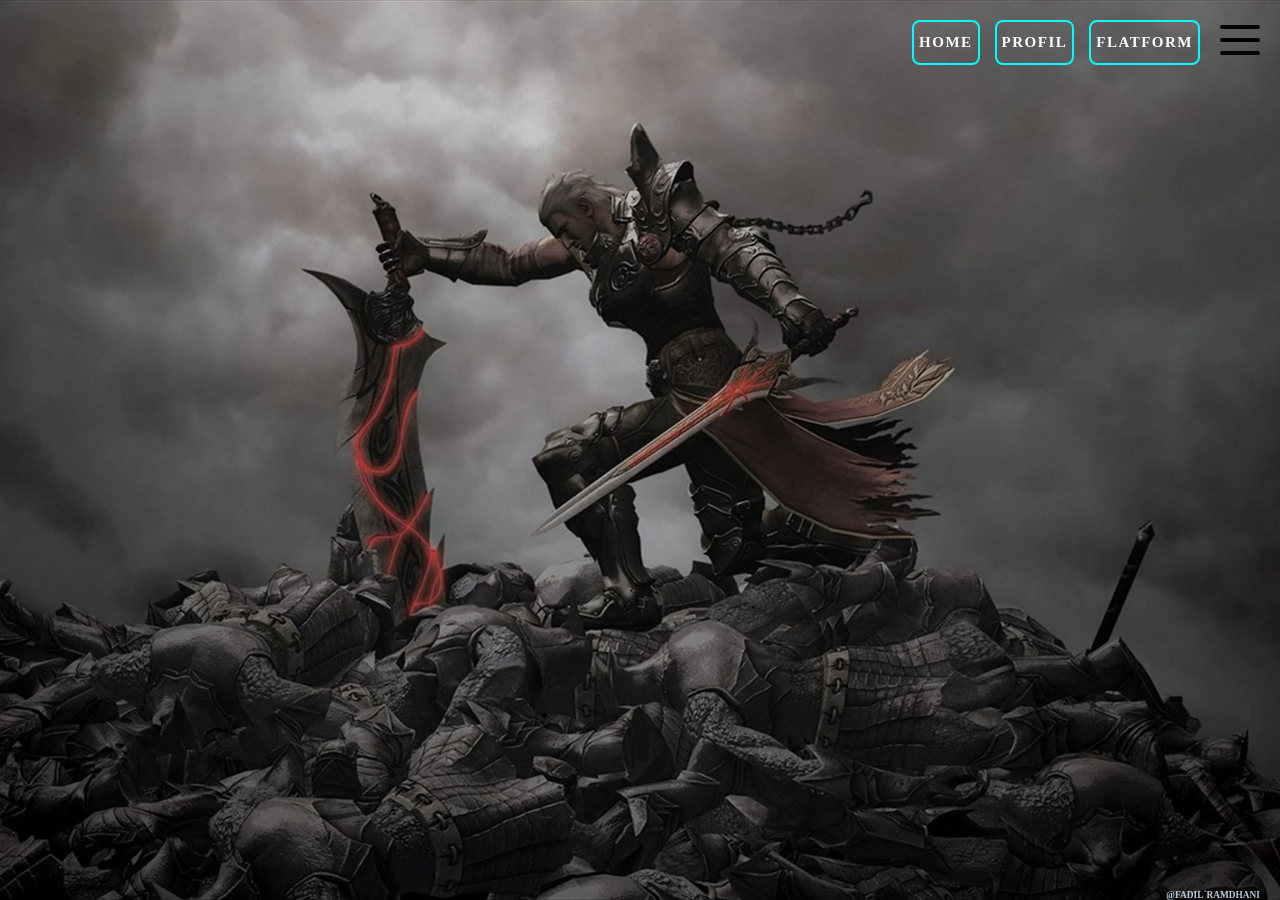
==== home.html @ 196e4d5d "Add files via upload" ====
<!DOCTYPE html>
<html lang="en">
<head>
  <meta charset="UTF-8">
  <meta name="viewport" content="width=device-width, initial-scale=1.0">
  <title>Home</title>
  <link rel="stylesheet" href="style.css" />
</head>
<body>
 <!-- TEXT -->
  <div class="text">
    <h3>@FADIL`RAMDHANI</h3>
  </div>
 <!-- TEXT END -->

 <!-- Label -->
<div class="container-label">
<label class="burger">
  <input type="checkbox" id="burger">
  <span></span>
  <span></span>
  <span></span>
</label>
</div>
 <!-- Label END -->

 <!-- BUTTON -->
  <div class="container-button">
  <a href="home.html" class="neon-button">Home</a>
  <a href="profile.html" class="neon-button">Profil</a>
  <a href="flatform.html" class="neon-button">Flatform</a>
  </div>
 <!-- BUTTON END -->

<!-- Pesan -->

<!-- Pesan END -->
</body>
</html>
---- style.css ----
*,html {
    margin: 0;
    padding: 0;
    box-sizing: border-box;
}

body {
    display: flex;
    position: fixed;
    justify-content: center;
    align-items: center;
    top: 0;
    left: 0;
    width: 100%;
    height: 100vh;
    z-index: -1;
    min-height: 100vh;
    margin: 0;
    background: url('img/background.webp') no-repeat;
    background-size: cover;
    background-position: center;
    background-attachment: fixed;
}

/* FOTO */
body {
  margin: 0;
}

.container {
  margin-top: 50px;
  display: flex;
  flex-direction: column; 
  justify-content: center;
  align-items: center;
  min-height: 100vh;
  gap: 40px;
}

.card-body {
  width: 60%;
  max-width: 800px;
  height: 250px;
  display: flex;
  justify-content: center;
  align-items: stretch;
  gap: 1.25rem;
  transition: all 400ms;
}

.card {
  flex: 1;
  height: 100%;
  transition: all 400ms;
  cursor: pointer;
  background: transparent;
}
.card > img {
  display: block;
  width: 100%;
  height: 100%;
  object-fit: cover;
}

.card {
  flex: 1;
  height: 100%;
  transition: all 400ms;
  cursor: pointer;
  background: transparent;
}
.card:nth-child(odd) {
  translate: 0 -20px;
}
.card:nth-child(even) {
  translate: 0 20px;
}
.container:hover .card:not(:hover) {
  filter: grayscale(100%);
}
.card:hover {
  flex: 3;
}
/* FOTO END */


/* LABEL */
.container-label {
  position: absolute;
  top: 25px;
  right: 20px;
  display: flex;

}
.burger {
  position: relative;
  width: 40px;
  height: 30px;
  background: transparent;
  cursor: pointer;
  display: block;
}

.burger input {
  display: none;
}

.burger span {
  display: block;
  position: absolute;
  height: 4px;
  width: 100%;
  background: black;
  border-radius: 9px;
  opacity: 1;
  left: 0;
  transform: rotate(0deg);
  transition: .25s ease-in-out;
}

.burger span:nth-of-type(1) {
  top: 0px;
  transform-origin: left center;
}

.burger span:nth-of-type(2) {
  top: 50%;
  transform: translateY(-50%);
  transform-origin: left center;
}

.burger span:nth-of-type(3) {
  top: 100%;
  transform-origin: left center;
  transform: translateY(-100%);
}

.burger input:checked ~ span:nth-of-type(1) {
  transform: rotate(45deg);
  top: 0px;
  left: 5px;
}

.burger input:checked ~ span:nth-of-type(2) {
  width: 0%;
  opacity: 0;
}

.burger input:checked ~ span:nth-of-type(3) {
  transform: rotate(-45deg);
  top: 28px;
  left: 5px;
}
/* LABEL END */


/* BUTTON */
.container-button {
  position: absolute;
  top: 20px;
  right: 80px;
  display: flex;
  gap: 15px;
}
.neon-button {
  position: relative;
  display: inline-block;
  text-decoration: none;
  padding: 12px 5px;
  font-size: 15px;
  font-weight: 700;
  color: #fff;
  background: transparent;
  border: 2px solid #0ff;
  border-radius: 8px;
  cursor: pointer;
  overflow: hidden;
  outline: none;
  transition: all 0.4s ease;
  z-index: 1;
  text-transform: uppercase;
  letter-spacing: 1.5px;
}

/* Efek glow saat hover */
.neon-button:hover {
  box-shadow:
    0 0 8px #0ff,
    0 0 15px #0ff,
    0 0 25px #0ff;
}

/* Animasi border mengalir (pseudo-element) */
.neon-button::before {
  content: '';
  position: absolute;
  top: 0;
  left: -100%;
  width: 100%;
  height: 100%;
  background: linear-gradient(
    90deg,
    transparent,
    rgba(0, 255, 255, 0.4),
    transparent
  );
  transition: left 0.8s ease;
  z-index: -1;
}

.neon-button:hover::before {
  left: 100%;
}

/* Feedback klik (opsional) */
.click-pulse {
  position: absolute;
  top: 0;
  left: 0;
  width: 100%;
  height: 100%;
  background: rgba(0, 255, 255, 0.2);
  opacity: 0;
  animation: pulse 0.5s ease-out;
  pointer-events: none;
  border-radius: 8px;
}

@keyframes pulse {
  0% { opacity: 0.6; transform: scale(0.95); }
  100% { opacity: 0; transform: scale(1.2); }
}
/* BUTTON END */


/* TEXT */
.text {
  user-select: none;
  -webkit-user-select: none;
  -ms-user-select: none;     
  display: flex;
  position: absolute;
  justify-content: flex-end;
  align-items: flex-end;
  font-size: 8px;
  top: 0px;
  right: 20px;
  height: 100vh;
  color: rgb(184, 205, 224);
}
/* TEXT END */

/* PROFILE */
.neon-card {
  width: 300px;
  max-width: 90%;
  background: rgba(15, 15, 30, 0.7);
  border: 2px solid #0ff;
  border-radius: 12px;
  overflow: hidden;
  box-shadow:
    0 4px 12px rgba(0, 0, 0, 0.5),
    0 0 0 0 transparent;
  transition: all 0.4s ease;
  position: relative;
}

.neon-card:hover {
  transform: translateY(-4px);
  box-shadow:
    0 0 10px #0ff,
    0 0 20px #0ff,
    0 0 30px rgba(0, 255, 255, 0.3);
}

/* Gambar di dalam card */
.neon-card img {
  width: 100%;
  height: 140px; 
  object-fit: cover;
  display: block;
}

/* Konten teks */
.neon-card-content {
  padding: 16px;
  color: white;
}

.neon-card h3 {
  margin: 0 0 8px 0;
  font-size: 18px;
  font-weight: 700;
  letter-spacing: 0.5px;
}

.neon-card p {
  margin: 0;
  font-size: 14px;
  color: rgba(255, 255, 255, 0.8);
  line-height: 1.4;
}

/* Animasi sapuan cahaya (opsional saat hover) */
.neon-card::before {
  content: '';
  position: absolute;
  top: 0;
  left: -100%;
  width: 100%;
  height: 100%;
  background: linear-gradient(
    90deg,
    transparent,
    rgba(0, 255, 255, 0.2),
    transparent
  );
  transition: left 0.9s ease;
  pointer-events: none;
  z-index: 1;
}

.neon-card:hover::before {
  left: 100%;
}
/* PROFILE END */

@keyframes zoomIn {
  from {
    opacity: 0;
    transform: scale(0.8);
  }
  to {
    opacity: 1;
    transform: scale(1);
  }
}

.neon-card {
  animation: zoomIn 1s ease forwards;
}

/* CONTAINER */
.platform-container {
  display: grid;
  grid-template-columns: repeat(auto-fit, minmax(150px, 1fr));
  justify-content: center;
  align-items: center;
  gap: 15px;
  padding: 20px;
  margin-top: 120px;
  width: 100%;
  flex-wrap: wrap;
}

/* CARD */
.neon-cardflatform {
  position: relative;
  width: 220px;
  height: 330px;
  background: rgba(15, 15, 30, 0.7);
  border: 2px solid #0ff;
  border-radius: 12px;
  overflow: hidden;
  box-shadow:
    0 4px 12px rgba(0, 0, 0, 0.5);
  transition: all 0.4s ease;
}

/* Hover effect */
.neon-cardflatform:hover {
  transform: translateY(-6px);
  box-shadow:
    0 0 10px #0ff,
    0 0 20px #0ff,
    0 0 30px rgba(0, 255, 255, 0.3);
}

/* Konten */
.neon-cardflatform-content {
  padding: 16px;
  color: white;
}

.neon-cardflatform h3 {
  margin: 0 0 8px 0;
  font-size: 18px;
}

.neon-cardflatform p {
  margin: 0;
  font-size: 14px;
  color: rgba(255,255,255,0.8);
}

/* Efek sapuan cahaya */
.neon-cardflatform::before {
  content: '';
  position: absolute;
  top: 0;
  left: -100%;
  width: 100%;
  height: 100%;
  background: linear-gradient(
    90deg,
    transparent,
    rgba(0,255,255,0.2),
    transparent
  );
  transition: left 0.8s ease;
}

.neon-cardflatform:hover::before {
  left: 100%;
}

@keyframes zoomIn {
  from {
    opacity: 0;
    transform: scale(0.8);
  }
  to {
    opacity: 1;
    transform: scale(1);
  }
}

.neon-cardflatform {
  animation: zoomIn 2s ease forwards;
}
/* CARD END */

/* Konten teks */
.text-flatform {
  user-select: none;
  display: flex;
  justify-content: center;
  align-items: center;
  margin-top: 85px;
  padding: 16px;
  color: white;
}

.text-p {
  user-select: none; 
  display: flex;
  justify-content: center;
  align-items: center;
  margin-top: 25px;
  top: 150px;
  left: 10px;
}
/* Konten END */


/* BUTTON FLATFORM*/
.button-flatform {
  text-decoration: none;
  display: flex;
  position: absolute;
  justify-content: center;
  align-items: center;
  top: 280px;
  left: 55px;
  gap: 15px;
}

.block-button {
  position: relative;
  display: inline-block;
  padding: 10px 25px;
  font-size: 15px;
  font-weight: 700;
  color: #fff;
  background: transparent;
  border: 2px solid #0ff;
  border-radius: 8px;
  cursor: pointer;
  overflow: hidden;
  outline: none;
  transition: all 0.4s ease;
  z-index: 1;
  text-transform: uppercase;
  letter-spacing: 1.5px;
}

/* BUTTON END */

/* IMAGE BULAT */
.profile-img {
  position: absolute;  
  top: 20px;           
  left: 65px;          
  width: 80px;         
  height: 80px;
  border-radius: 50%;  
  object-fit: cover;   
  border: 3px solid #0ff;
  box-shadow: 0 0 15px #0ff;
}
/* IMG BULAT END */
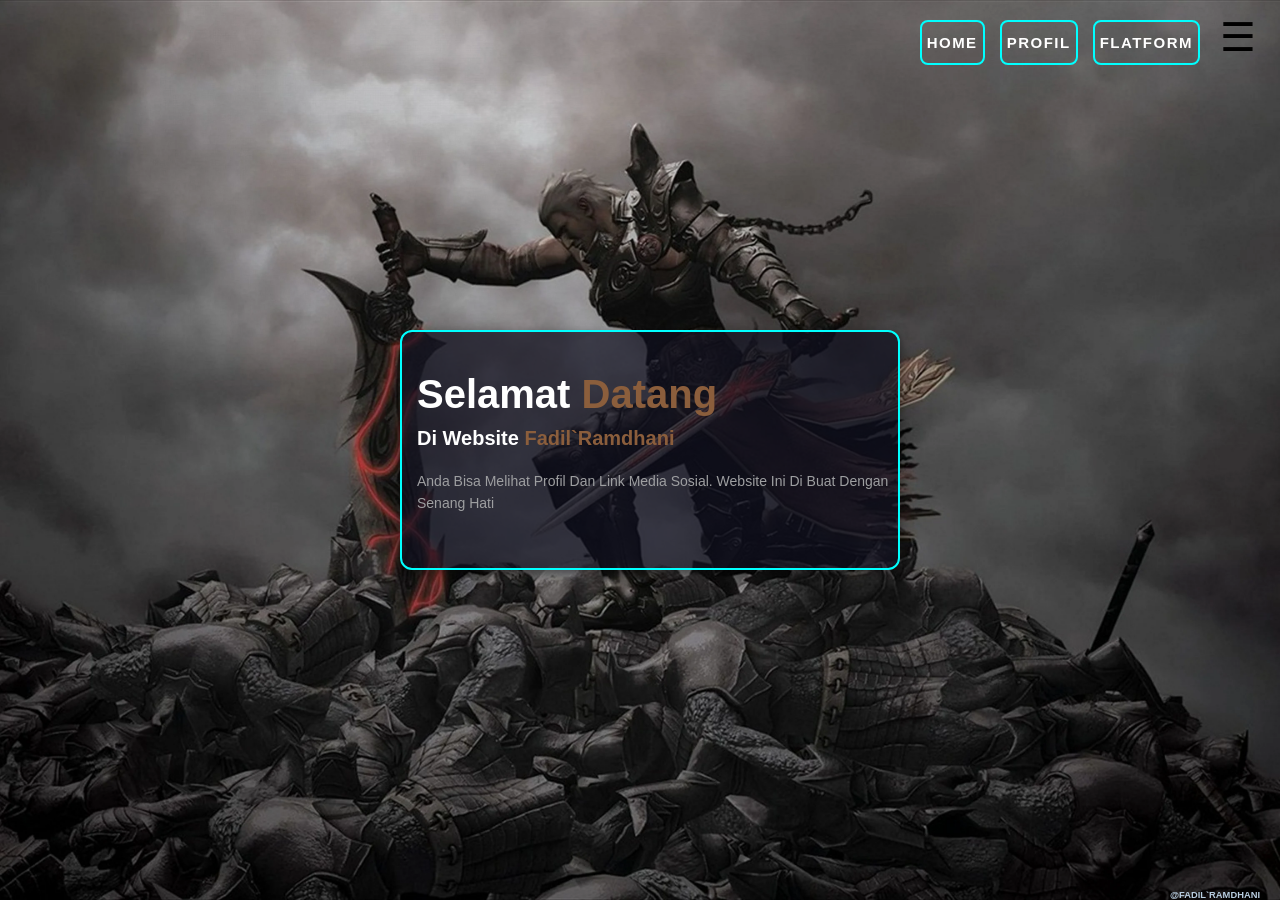
==== commit 0d429dd7: "Add files via upload" ====
--- a/home.html
+++ b/home.html
@@ -13,17 +13,6 @@
   </div>
  <!-- TEXT END -->
 
- <!-- Label -->
-<div class="container-label">
-<label class="burger">
-  <input type="checkbox" id="burger">
-  <span></span>
-  <span></span>
-  <span></span>
-</label>
-</div>
- <!-- Label END -->
-
  <!-- BUTTON -->
   <div class="container-button">
   <a href="home.html" class="neon-button">Home</a>
@@ -33,7 +22,45 @@
  <!-- BUTTON END -->
 
 <!-- Pesan -->
+<div class="home-container">
 
+  <div class="neon-cardhome">
+    <div class="neon-cardhome-content">
+      <section class="hero">
+        <div class="content">
+            <h1>Selamat <span class="highlight">Datang</span></h1>
+            <h2>Di Website <span class="highlight">Fadil`Ramdhani</span></h2>
+            <p>
+              Anda Bisa Melihat Profil Dan Link Media Sosial.
+              Website Ini Di Buat Dengan Senang Hati 
+            </p>
+        </div>
+    </section>
+    </div>
+  </div>
+</div>
 <!-- Pesan END -->
+
+<!-- HAMBURGER -->
+<div class="menu-container">
+  <div class="hamburger" onclick="toggleMenu()">
+    ☰
+  </div>
+
+  <div class="dropdown" id="dropdownMenu">
+    <a class="text-hamburger" href="index.html">Ke Halaman Awal</a>
+  </div>
+</div>
+<script>
+function toggleMenu() {
+  var menu = document.getElementById("dropdownMenu");
+  if (menu.style.display === "block") {
+    menu.style.display = "none";
+  } else {
+    menu.style.display = "block";
+  }
+}
+</script>
+<!-- HAMBURGER END -->
 </body>
 </html>
--- a/style.css
+++ b/style.css
@@ -6,14 +6,10 @@
 
 body {
     display: flex;
-    position: fixed;
     justify-content: center;
     align-items: center;
-    top: 0;
-    left: 0;
     width: 100%;
     height: 100vh;
-    z-index: -1;
     min-height: 100vh;
     margin: 0;
     background: url('img/background.webp') no-repeat;
@@ -82,77 +78,6 @@
   flex: 3;
 }
 /* FOTO END */
-
-
-/* LABEL */
-.container-label {
-  position: absolute;
-  top: 25px;
-  right: 20px;
-  display: flex;
-
-}
-.burger {
-  position: relative;
-  width: 40px;
-  height: 30px;
-  background: transparent;
-  cursor: pointer;
-  display: block;
-}
-
-.burger input {
-  display: none;
-}
-
-.burger span {
-  display: block;
-  position: absolute;
-  height: 4px;
-  width: 100%;
-  background: black;
-  border-radius: 9px;
-  opacity: 1;
-  left: 0;
-  transform: rotate(0deg);
-  transition: .25s ease-in-out;
-}
-
-.burger span:nth-of-type(1) {
-  top: 0px;
-  transform-origin: left center;
-}
-
-.burger span:nth-of-type(2) {
-  top: 50%;
-  transform: translateY(-50%);
-  transform-origin: left center;
-}
-
-.burger span:nth-of-type(3) {
-  top: 100%;
-  transform-origin: left center;
-  transform: translateY(-100%);
-}
-
-.burger input:checked ~ span:nth-of-type(1) {
-  transform: rotate(45deg);
-  top: 0px;
-  left: 5px;
-}
-
-.burger input:checked ~ span:nth-of-type(2) {
-  width: 0%;
-  opacity: 0;
-}
-
-.burger input:checked ~ span:nth-of-type(3) {
-  transform: rotate(-45deg);
-  top: 28px;
-  left: 5px;
-}
-/* LABEL END */
-
 
 /* BUTTON */
 .container-button {
@@ -346,9 +271,10 @@
   grid-template-columns: repeat(auto-fit, minmax(150px, 1fr));
   justify-content: center;
   align-items: center;
-  gap: 15px;
+  gap: 20px;
   padding: 20px;
-  margin-top: 120px;
+  margin-top: 60px auto;
+  max-width: 1000px; 
   width: 100%;
   flex-wrap: wrap;
 }
@@ -356,8 +282,8 @@
 /* CARD */
 .neon-cardflatform {
   position: relative;
-  width: 220px;
-  height: 330px;
+  width: 160px;
+  height: 250px;
   background: rgba(15, 15, 30, 0.7);
   border: 2px solid #0ff;
   border-radius: 12px;
@@ -436,7 +362,7 @@
   display: flex;
   justify-content: center;
   align-items: center;
-  margin-top: 85px;
+  margin-top: 70px;
   padding: 16px;
   color: white;
 }
@@ -446,9 +372,9 @@
   display: flex;
   justify-content: center;
   align-items: center;
-  margin-top: 25px;
+  margin-top: -5px;
   top: 150px;
-  left: 10px;
+  left: 5px;
 }
 /* Konten END */
 
@@ -460,8 +386,8 @@
   position: absolute;
   justify-content: center;
   align-items: center;
-  top: 280px;
-  left: 55px;
+  top: 195px;
+  left: 25px;
   gap: 15px;
 }
 
@@ -486,16 +412,191 @@
 
 /* BUTTON END */
 
+/* PESAN HOME */
+.home-container {
+  display: grid;
+  grid-template-columns: repeat(auto-fit, minmax(150px, 1fr));
+  justify-content: center;
+  align-items: center;
+  gap: 20px;
+  padding: 20px;
+  margin-top: 60px auto;
+  max-width: 1000px; 
+  width: 100%;
+  flex-wrap: wrap;
+}
+
+/* CARD */
+.neon-cardhome {
+  position: absolute;
+  display: flex;
+  justify-content: center;
+  align-items: center;
+  left: 400px;
+  width: 500px;
+  height: 240px;
+  background: rgba(15, 15, 30, 0.7);
+  border: 2px solid #0ff;
+  border-radius: 12px;
+  overflow: hidden;
+  box-shadow:
+    0 4px 12px rgba(0, 0, 0, 0.5);
+  transition: all 0.4s ease;
+}
+
+/* Hover effect */
+.neon-cardhome:hover {
+  transform: translateY(-6px);
+  box-shadow:
+    0 0 10px #0ff,
+    0 0 20px #0ff,
+    0 0 30px rgba(0, 255, 255, 0.3);
+}
+
+/* Konten */
+.neon-cardhome-content {
+  padding: 16px;
+  color: white;
+}
+
+.neon-cardhome h3 {
+  margin: 0 0 8px 0;
+  font-size: 18px;
+}
+
+.neon-cardhome p {
+  margin: 0;
+  font-size: 14px;
+  color: rgba(255,255,255,0.8);
+}
+
+/* Efek sapuan cahaya */
+.neon-cardhome::before {
+  content: '';
+  position: absolute;
+  top: 0;
+  left: -100%;
+  width: 100%;
+  height: 100%;
+  background: linear-gradient(
+    90deg,
+    transparent,
+    rgba(0,255,255,0.2),
+    transparent
+  );
+  transition: left 0.8s ease;
+}
+
+.neon-cardhome:hover::before {
+  left: 100%;
+}
+
+* {
+    margin: 0;
+    padding: 0;
+    box-sizing: border-box;
+    font-family: Arial, Helvetica, sans-serif;
+}
+
+body {
+    height: 100vh;
+}
+
+.hero {
+    height: 100vh;
+    display: flex;
+    user-select: none;
+    align-items: center;
+    padding-left: 5px;
+   
+}
+
+.content {
+  position: absolute;
+  top: 40px;
+  left: 15px;
+}
+.content h1 {
+    font-size: 40px;
+    font-weight: bold;
+    margin-bottom: 10px;
+}
+
+.content h2 {
+    font-size: 20px;
+    font-weight: bold;
+    margin-bottom: 20px;
+}
+
+.content p {
+    max-width: 600px;
+    color: rgb(158, 159, 161);
+    line-height: 1.6;
+}
+
+.highlight {
+    color: #8b5e3c;
+}
+
+/* PESAN END */
+
+/* HAMBURGER */
+.menu-container {
+  position: absolute;
+  display: inline-block;
+  width: 40px;
+  height: 5px;
+  margin: 6px 0;
+  top: 8px;
+  right: 20px;
+  user-select: none;
+}
+
+.hamburger {
+  font-size: 40px;
+  cursor: pointer;
+}
+
+.text-hamburger {
+  font-size: 15px;
+}
+.dropdown {
+  display: none;
+  position: absolute;
+  right: 0;
+  background-color: #2b2b2b;
+  min-width: 150px;
+  border-radius: 20px;
+  padding: 5px 0;
+}
+
+.dropdown a {
+  display: block;
+  padding: 15px 15px;
+  text-decoration: none;
+  color: white;
+}
+
+.dropdown a:hover {
+  background-color: #3a3a3a;
+}
+
+/* HAMBURGER END */
+
 /* IMAGE BULAT */
 .profile-img {
-  position: absolute;  
+  width: 70px;
+  height: 70px;
+  display: block;
+  margin-bottom: 15px;
+  position: absolute;
+  justify-content: center;
   top: 20px;           
-  left: 65px;          
-  width: 80px;         
-  height: 80px;
+  left: 45px;          
   border-radius: 50%;  
   object-fit: cover;   
   border: 3px solid #0ff;
   box-shadow: 0 0 15px #0ff;
 }
-/* IMG BULAT END */+/* IMG BULAT END */
+
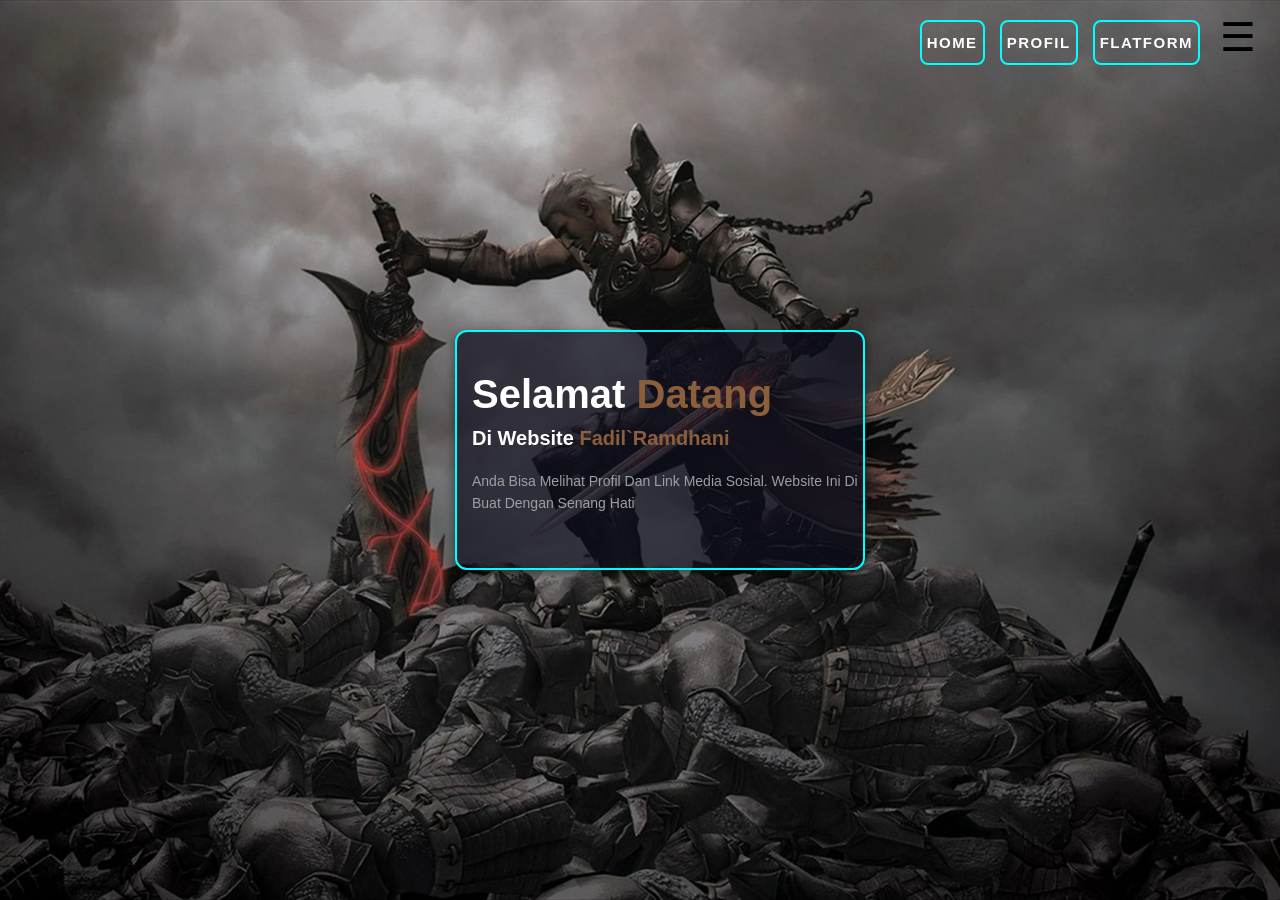
==== commit 0b5a7bab: "Add files via upload" ====
--- a/home.html
+++ b/home.html
@@ -7,12 +7,6 @@
   <link rel="stylesheet" href="style.css" />
 </head>
 <body>
- <!-- TEXT -->
-  <div class="text">
-    <h3>@FADIL`RAMDHANI</h3>
-  </div>
- <!-- TEXT END -->
-
  <!-- BUTTON -->
   <div class="container-button">
   <a href="home.html" class="neon-button">Home</a>
--- a/style.css
+++ b/style.css
@@ -157,24 +157,6 @@
 }
 /* BUTTON END */
 
-
-/* TEXT */
-.text {
-  user-select: none;
-  -webkit-user-select: none;
-  -ms-user-select: none;     
-  display: flex;
-  position: absolute;
-  justify-content: flex-end;
-  align-items: flex-end;
-  font-size: 8px;
-  top: 0px;
-  right: 20px;
-  height: 100vh;
-  color: rgb(184, 205, 224);
-}
-/* TEXT END */
-
 /* PROFILE */
 .neon-card {
   width: 300px;
@@ -432,8 +414,8 @@
   display: flex;
   justify-content: center;
   align-items: center;
-  left: 400px;
-  width: 500px;
+  left: 455px;
+  width: 410px;
   height: 240px;
   background: rgba(15, 15, 30, 0.7);
   border: 2px solid #0ff;
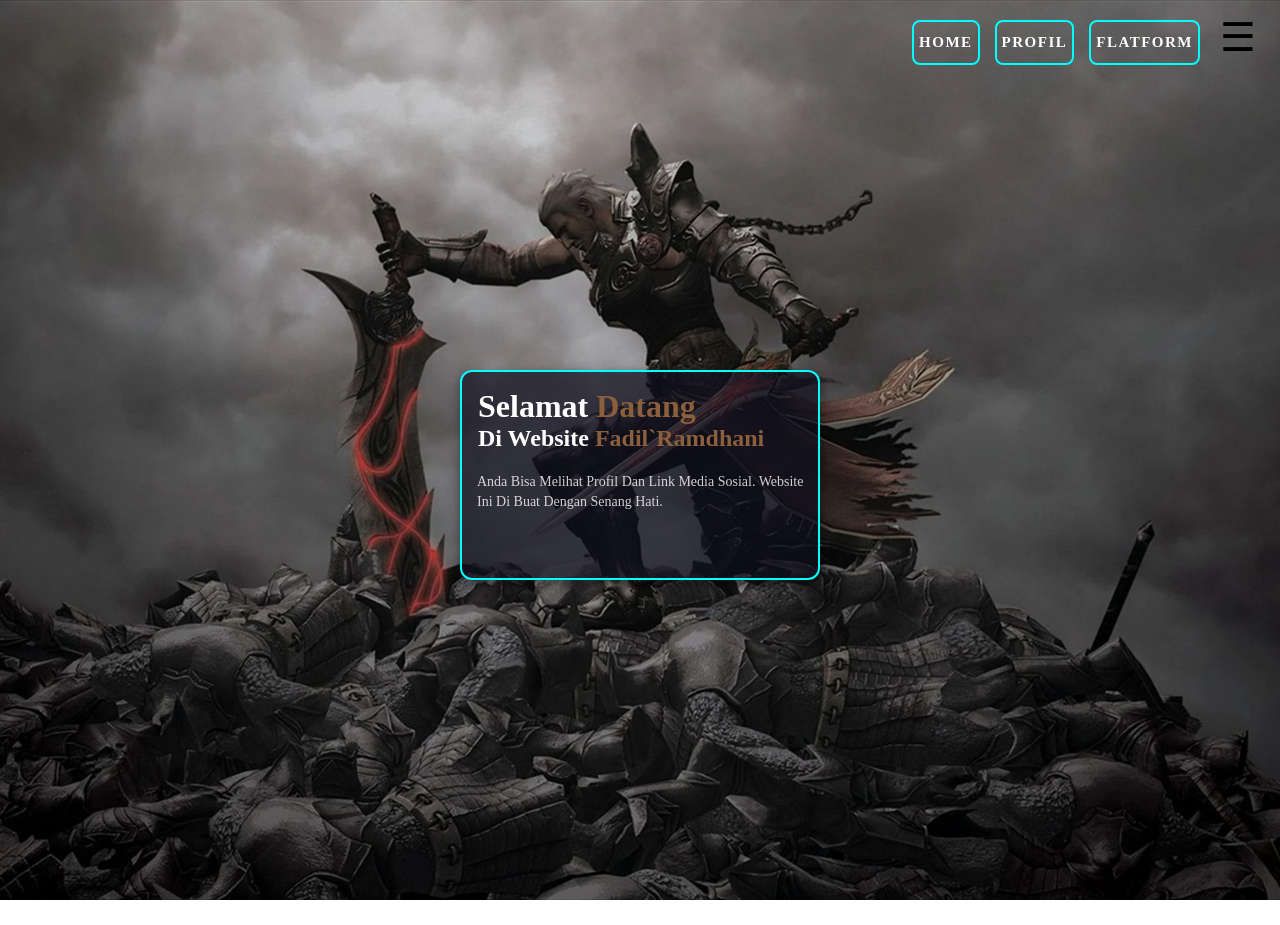
==== commit 7c741382: "Add files via upload" ====
--- a/home.html
+++ b/home.html
@@ -15,25 +15,21 @@
   </div>
  <!-- BUTTON END -->
 
-<!-- Pesan -->
-<div class="home-container">
+ <div class="container">
 
-  <div class="neon-cardhome">
-    <div class="neon-cardhome-content">
-      <section class="hero">
-        <div class="content">
-            <h1>Selamat <span class="highlight">Datang</span></h1>
-            <h2>Di Website <span class="highlight">Fadil`Ramdhani</span></h2>
-            <p>
-              Anda Bisa Melihat Profil Dan Link Media Sosial.
-              Website Ini Di Buat Dengan Senang Hati 
-            </p>
-        </div>
-    </section>
+  <!-- Pesan -->
+  <div class="neon-Home">
+    <div class="neon-Home-content">
+      <h1>Selamat <span class="highlight">Datang</span></h1>
+      <h2>Di Website <span class="highlight">Fadil`Ramdhani</span></h2>
+      <p>
+        Anda Bisa Melihat Profil Dan Link Media Sosial.
+        Website Ini Di Buat Dengan Senang Hati.
+      </p>
     </div>
   </div>
-</div>
-<!-- Pesan END -->
+<!-- Pesan End -->
+
 
 <!-- HAMBURGER -->
 <div class="menu-container">
--- a/style.css
+++ b/style.css
@@ -394,66 +394,61 @@
 
 /* BUTTON END */
 
-/* PESAN HOME */
-.home-container {
-  display: grid;
-  grid-template-columns: repeat(auto-fit, minmax(150px, 1fr));
-  justify-content: center;
-  align-items: center;
-  gap: 20px;
-  padding: 20px;
-  margin-top: 60px auto;
-  max-width: 1000px; 
-  width: 100%;
-  flex-wrap: wrap;
-}
-
-/* CARD */
-.neon-cardhome {
-  position: absolute;
-  display: flex;
-  justify-content: center;
-  align-items: center;
-  left: 455px;
-  width: 410px;
-  height: 240px;
+/* Pesan Home */
+.neon-Home {
+  width: 400px;
+  height: 210px;
+  max-width: 90%;
   background: rgba(15, 15, 30, 0.7);
   border: 2px solid #0ff;
   border-radius: 12px;
   overflow: hidden;
   box-shadow:
-    0 4px 12px rgba(0, 0, 0, 0.5);
+    0 4px 12px rgba(0, 0, 0, 0.5),
+    0 0 0 0 transparent;
   transition: all 0.4s ease;
-}
-
-/* Hover effect */
-.neon-cardhome:hover {
-  transform: translateY(-6px);
+  position: relative;
+  user-select: none;
+}
+
+.neon-Home:hover {
+  transform: translateY(-4px);
   box-shadow:
     0 0 10px #0ff,
     0 0 20px #0ff,
     0 0 30px rgba(0, 255, 255, 0.3);
 }
 
-/* Konten */
-.neon-cardhome-content {
+/* Konten teks */
+.neon-Home-content {
   padding: 16px;
   color: white;
 }
 
-.neon-cardhome h3 {
+.neon-Home h3 {
   margin: 0 0 8px 0;
   font-size: 18px;
-}
-
-.neon-cardhome p {
+  font-weight: 700;
+  letter-spacing: 0.5px;
+}
+
+.neon-Home p {
+  position: absolute;
+  justify-content: center;
+  top: 100px;
+  left: 15px;
   margin: 0;
   font-size: 14px;
-  color: rgba(255,255,255,0.8);
-}
-
-/* Efek sapuan cahaya */
-.neon-cardhome::before {
+  color: rgba(255, 255, 255, 0.8);
+  line-height: 1.4;
+}
+
+.highlight {
+    color: #8b5e3c;
+}
+
+/* Animasi sapuan cahaya (opsional saat hover) */
+.neon-Home::before {
   content: '';
   position: absolute;
   top: 0;
@@ -463,64 +458,20 @@
   background: linear-gradient(
     90deg,
     transparent,
-    rgba(0,255,255,0.2),
+    rgba(0, 255, 255, 0.2),
     transparent
   );
-  transition: left 0.8s ease;
-}
-
-.neon-cardhome:hover::before {
+  transition: left 0.9s ease;
+  pointer-events: none;
+  z-index: 1;
+}
+
+.neon-Home:hover::before {
   left: 100%;
 }
-
-* {
-    margin: 0;
-    padding: 0;
-    box-sizing: border-box;
-    font-family: Arial, Helvetica, sans-serif;
-}
-
-body {
-    height: 100vh;
-}
-
-.hero {
-    height: 100vh;
-    display: flex;
-    user-select: none;
-    align-items: center;
-    padding-left: 5px;
-   
-}
-
-.content {
-  position: absolute;
-  top: 40px;
-  left: 15px;
-}
-.content h1 {
-    font-size: 40px;
-    font-weight: bold;
-    margin-bottom: 10px;
-}
-
-.content h2 {
-    font-size: 20px;
-    font-weight: bold;
-    margin-bottom: 20px;
-}
-
-.content p {
-    max-width: 600px;
-    color: rgb(158, 159, 161);
-    line-height: 1.6;
-}
-
-.highlight {
-    color: #8b5e3c;
-}
-
-/* PESAN END */
+/* Pesan Home End */
+
+
 
 /* HAMBURGER */
 .menu-container {
